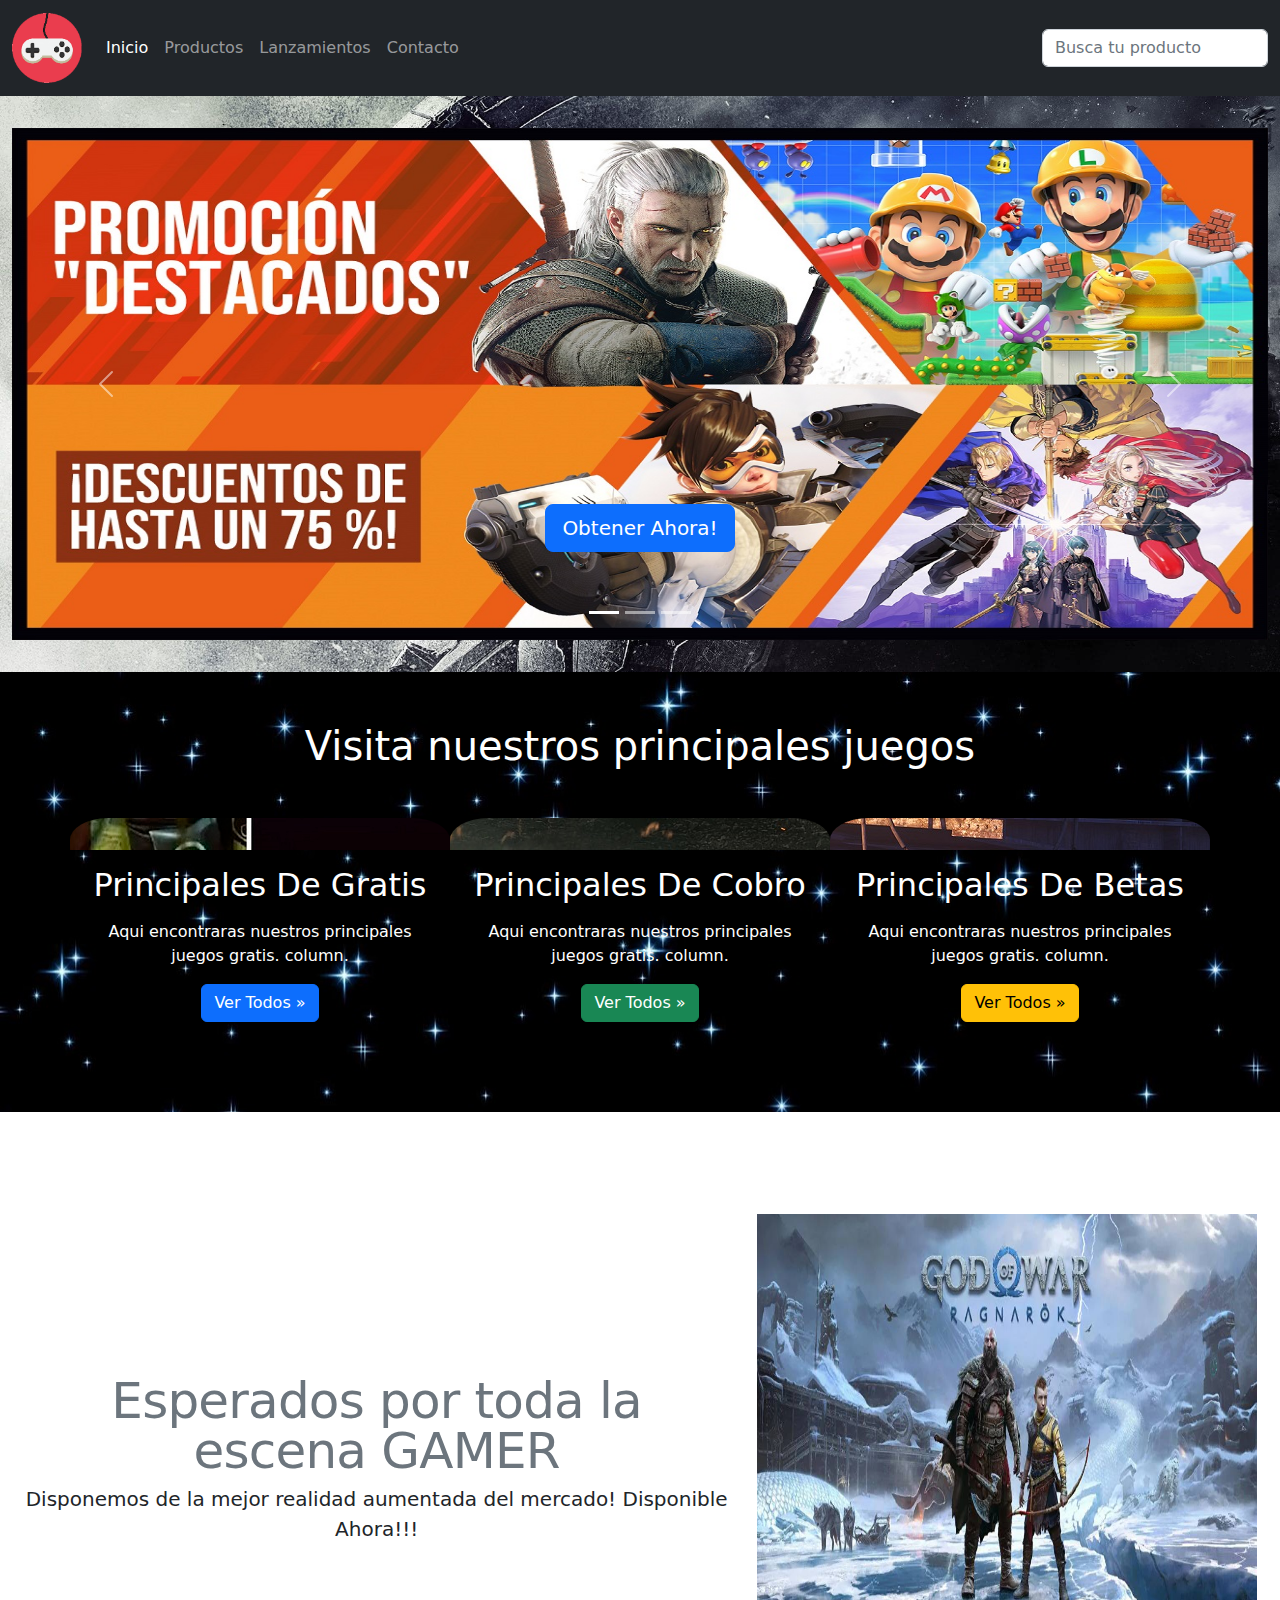
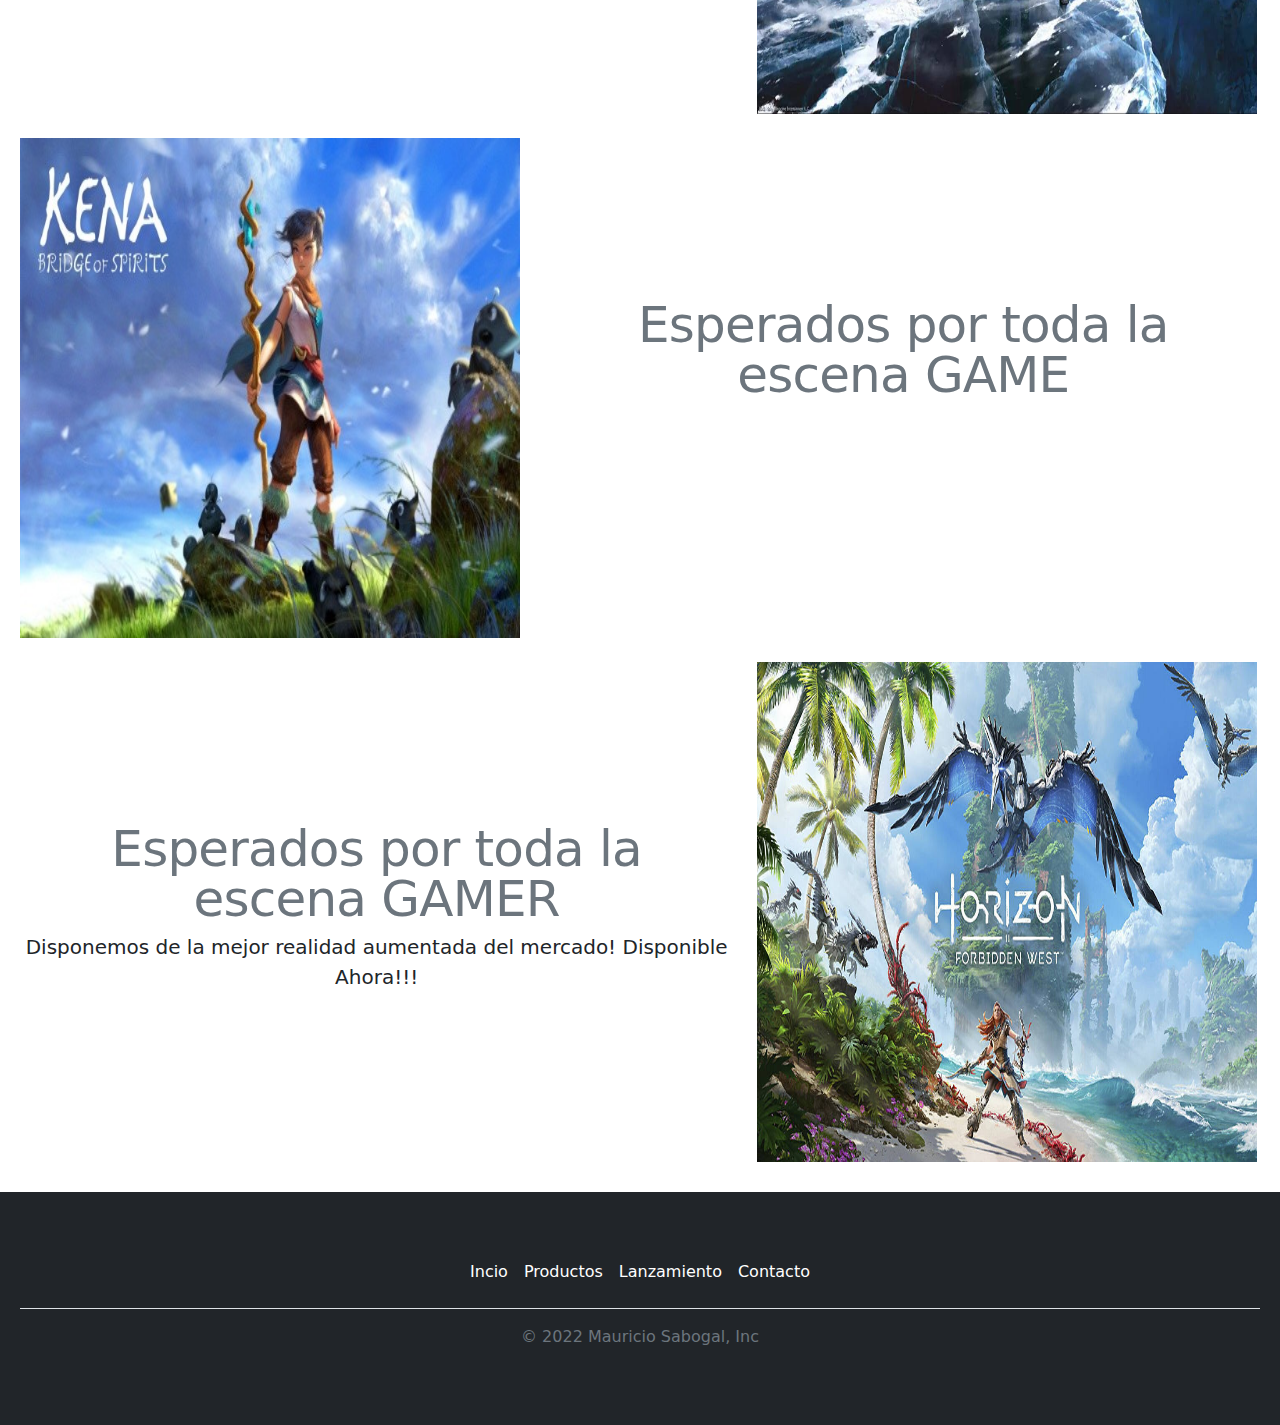
==== index.html @ 505d7e6a "Se agrega el proyecto" ====
<!doctype html>
<html lang="en">

<head>
  <meta charset="utf-8">
  <meta name="viewport" content="width=device-width, initial-scale=1">
  <title>Carrito de compras</title>
  <link href="css/bootstrap.min.css" rel="stylesheet">
  <link rel="stylesheet" href="css/styles.css">
  <link rel="icon" href="img/icono.png">
</head>

<body class="body1" data-bs-spy="scroll" data-bs-target=".navbar" data-bs-offset="50">
  <nav class="navbar navbar-expand-sm navbar-dark bg-dark " aria-label="Third navbar example">
    <div class="container-fluid">
      <a class="navbar-brand" href="#"><img src="img/icono.png" width="70px" height="70px" alt=""></a>
      <button class="navbar-toggler" type="button" data-bs-toggle="collapse" data-bs-target="#navbarsExample03"
        aria-controls="navbarsExample03" aria-expanded="false" aria-label="Toggle navigation">
        <span class="navbar-toggler-icon"></span>
      </button>

      <div class="collapse navbar-collapse text-center" id="navbarsExample03">
        <ul class="navbar-nav me-auto mb-2 mb-sm-0">
          <li class="nav-item">
            <a class="nav-link active" aria-current="page" href="#section1">Inicio</a>
          </li>
          <li class="nav-item">
            <a class="nav-link" href="#section2">Productos</a>
          </li>
          <li class="nav-item">
            <a class="nav-link" href="#section3">Lanzamientos</a>
          </li>
          <li class="nav-item">
            <a class="nav-link" href="contactenos.html">Contacto</a>
          </li>

        </ul>
        <form role="search">
          <input class="form-control" type="search" placeholder="Busca tu producto" aria-label="Search">
        </form>
      </div>
    </div>
  </nav>


  <div id="section1" class="container-fluid text-white Borde">

    <div id="myCarousel" class="carousel slide" data-bs-ride="carousel">
      <div class="carousel-indicators">
        <button type="button" data-bs-target="#myCarousel" data-bs-slide-to="0" class="active" aria-current="true"
          aria-label="Slide 1"></button>
        <button type="button" data-bs-target="#myCarousel" data-bs-slide-to="1" aria-label="Slide 2"></button>
        <button type="button" data-bs-target="#myCarousel" data-bs-slide-to="2" aria-label="Slide 3"></button>
      </div>
      <div class="carousel-inner">
        <div class="carousel-item active">
          <img src="img/juegos.jpg" alt="" class="d-block imagen1">

          <div class="container">
            <div class="carousel-caption">

              <p><a class="btn btn-lg btn-primary" href="productos.html">Obtener Ahora!</a></p>
            </div>
          </div>
        </div>
        <div class="carousel-item">
          <img src="img/juegos2.jpg" alt="" class="d-block imagen1">

          <div class="container">
            <div class="carousel-caption">
              <p><a class="btn btn-lg btn-success" href="productos.html">Obtener Ahora!</a></p>
            </div>
          </div>
        </div>
        <div class="carousel-item">
          <img src="img/juegos3.png" alt="" class="d-block imagen1">

          <div class="container">
            <div class="carousel-caption">
              <p><a class="btn btn-lg btn-danger" href="productos.html">Obtener Ahora!</a></p>
            </div>
          </div>
        </div>
      </div>
      <button class="carousel-control-prev" type="button" data-bs-target="#myCarousel" data-bs-slide="prev">
        <span class="carousel-control-prev-icon" aria-hidden="true"></span>
        <span class="visually-hidden">Previous</span>
      </button>
      <button class="carousel-control-next" type="button" data-bs-target="#myCarousel" data-bs-slide="next">
        <span class="carousel-control-next-icon" aria-hidden="true"></span>
        <span class="visually-hidden">Next</span>
      </button>
    </div>

  </div>

  <div id="section2" class="container-fluid fondoContainer" style="padding:50px 20px;">

    <div class="container marketing">

      <div class="row">
        <h1 class="text-white text-center mb-5">Visita nuestros principales juegos</h1>
        <div class="col-lg-4 imagen2">
          <h2 class="fw-normal mt-5 pb-2 text-white">Principales De Gratis</h2>
          <p class="text-white">Aqui encontraras nuestros principales juegos gratis.
            column.</p>
          <p><a class="btn btn-primary" href="productos.html">Ver Todos &raquo;</a></p>
        </div>
        <div class="col-lg-4 imagen3">
          <h2 class="fw-normal mt-5 pb-2 text-white">Principales De Cobro</h2>
          <p class="text-white">Aqui encontraras nuestros principales juegos gratis.
            column.</p>
          <p><a class="btn btn-success" href="productos.html">Ver Todos &raquo;</a></p>
        </div>
        <div class="col-lg-4 imagen4">
          <h2 class="fw-normal mt-5 pb-2 text-white">Principales De Betas</h2>
          <p class="text-white">Aqui encontraras nuestros principales juegos gratis.
            column.</p>
          <p><a class="btn btn-warning" href="productos.html">Ver Todos &raquo;</a></p>
        </div>
      </div><!-- /.row -->
    </div>
  </div>

  <div id="section3" class="container-fluid text-white" style="padding:30px 20px;">

    <h1 class="text-center pb-3">NUESTROS LANZAMIENTOS</h1>

    <div class="row featurette text-center">
      <div class="col-md-7">
        <h2 class="featurette-heading fw-normal lh-1 text-white">Nuevos lanzamientos<span
            class="text-muted text-white"><br> Esperados por toda la escena GAMER</span></h2>
        <p class="lead text-dark">Disponemos de la mejor realidad aumentada del mercado! Disponible Ahora!!!
        </p>
      </div>
      <div class="col-md-5">
        <img src="img/imagen9.png" alt="" class="d-block" width="500" height="500"><br>
      </div>
    </div>

    <div class="row featurette text-center">
      <div class="col-md-7 order-md-2">
        <h2 class="featurette-heading fw-normal lh-1">Nuevos lanzamientos<span class="text-muted"><br>Esperados por toda
            la escena GAME</span></h2>
        <p class="lead">Disponemos de la mejor realidad aumentada del mercado! Disponible Ahora!!!</p>
      </div>
      <div class="col-md-5 order-md-1">
        <img src="img/imagen10.jpg" alt="" class="d-block " width="500" height="500"><br>

      </div>
    </div>

    <div class="row featurette text-center">
      <div class="col-md-7">
        <h2 class="featurette-heading fw-normal lh-1 text-white">Nuevos lanzamientos<span
            class="text-muted text-white"><br>Esperados por toda la escena GAMER</span></h2>
        <p class="lead text-dark">Disponemos de la mejor realidad aumentada del mercado! Disponible Ahora!!!
        </p>
      </div>
      <div class="col-md-5">
        <img src="img/imagen11.jpg" alt="" class="d-block " width="500" height="500">
      </div>
    </div>
  </div>

  <div id="section4" class="container-fluid bg-dark text-white" style="padding:20px 20px;">
    <footer class="py-3 my-4">
      <ul class="nav justify-content-center border-bottom pb-3 mb-3">
        <li class="nav-item"><a href="#section1" class="nav-link px-2 text-white">Incio</a></li>
        <li class="nav-item"><a href="#section2" class="nav-link px-2 text-white">Productos</a></li>
        <li class="nav-item"><a href="#section3" class="nav-link px-2 text-white">Lanzamiento</a></li>
        <li class="nav-item"><a href="#section4" class="nav-link px-2 text-white">Contacto</a></li>
      </ul>
      <p class="text-center text-muted">&copy; 2022 Mauricio Sabogal, Inc</p>
    </footer>

  </div>
  <script src="js/bootstrap.bundle.min.js"></script>
</body>

</html>
---- css/styles.css ----
.body1 {
  color: #5a5a5a;
  background-image: url("../img/halo.jpg");
  background-attachment: fixed;
  background-repeat: no-repeat;
  background-size: cover;
}

.body2{
  color: #5a5a5a;
  background-image: url("../img/juegos9.jpg");
  background-attachment: fixed;
  background-repeat: no-repeat;
  background-size: cover;
}

.body3{
  color: #5a5a5a;
  background-image: url("../img/juegos14.jpg");
  background-attachment: fixed;
  background-repeat: no-repeat;
  background-size: cover;
}

.carousel {
  margin-bottom: 2rem;
  margin-top: 2rem;
}
.carousel-caption {
  bottom: 3rem;
  z-index: 10;
}

.carousel-item {
  height: 32rem;
}

.marketing .col-lg-4 {
  margin-bottom: 1.5rem;
  text-align: center;
}
.marketing .col-lg-4 p {
  margin-right: .75rem;
  margin-left: .75rem;
}

.featurette-divider {
  margin: 5rem 0; 
}

.featurette-heading {
  letter-spacing: -.05rem;
}

@media (min-width: 40em) {
  .carousel-caption p {
    margin-bottom: 1.25rem;
    font-size: 1.25rem;
    line-height: 1.4;
  }

  .featurette-heading {
    font-size: 50px;
  }
}

@media (min-width: 62em) {
  .featurette-heading {
    margin-top: 7rem;
  }
}

.borde{
  border-radius: 10%;
}

.imagen1{
  width: 100%;
height: 100%;
}

.fondoContainer{

  background-image: url("../img/juegos5.jpg");
}

.imagen2{
  background-image: url("../img/juegos4.jpg");
  background-position: center;
  background-attachment: fixed;
  background-repeat: no-repeat;
  border-radius: 10%;
  
}

.imagen3{
  background-image: url("../img/juegos6.jpg");
  background-position: center;
  background-attachment: fixed;
  background-repeat: no-repeat;
  border-radius: 10%;
}

.imagen4{
  background-image: url("../img/juegos7.jpg");
  background-position: center;
  background-attachment: fixed;
  background-repeat: no-repeat;
  border-radius: 10%;
}

.imagen5{
  background-image: url("../img/juegos6.jpg");
  background-position: center;
  background-attachment: fixed;
  background-repeat: no-repeat;
  border-radius: 10%;
}

.imagen6{
  background-image: url("../img/juegos8.jpg");
  background-position: center;
  background-attachment: fixed;
  background-repeat: no-repeat;
  border-radius: 10%;
}

.imagen7{
  background-image: url("../img/juegos9.jpg");
  background-position: center;
  background-attachment: fixed;
  background-repeat: no-repeat;
  border-radius: 10%;
}

.imagen8{
  background-image: url("../img/juegos10.jpg");
  background-position: center;
  background-attachment: fixed;
  background-repeat: no-repeat;
  border-radius: 10%;
}

.imagen9{
  background-image: url("../img/juegos11.jpg");
  background-position: center;
  background-attachment: fixed;
  background-repeat: no-repeat;
  border-radius: 10%;
}

.imagen10{
  background-image: url("../img/juegos12.jpg");
  background-position: center;
  background-attachment: fixed;
  background-repeat: no-repeat;
  border-radius: 10%;
}

.imagen11{
  background-image: url("../img/juegos10.jpg");
  background-position: center;
  background-attachment: fixed;
  background-repeat: no-repeat;
  border-radius: 10%;
}

.imagen12{
  background-image: url("../img/juegos2.jpg");
  background-position: center;
  background-attachment: fixed;
  background-repeat: no-repeat;
  border-radius: 10%;
}

.imagen13{
  background-image: url("../img/juegos10.jpg");
  background-position: center;
  background-attachment: fixed;
  background-repeat: no-repeat;
  border-radius: 10%;
}
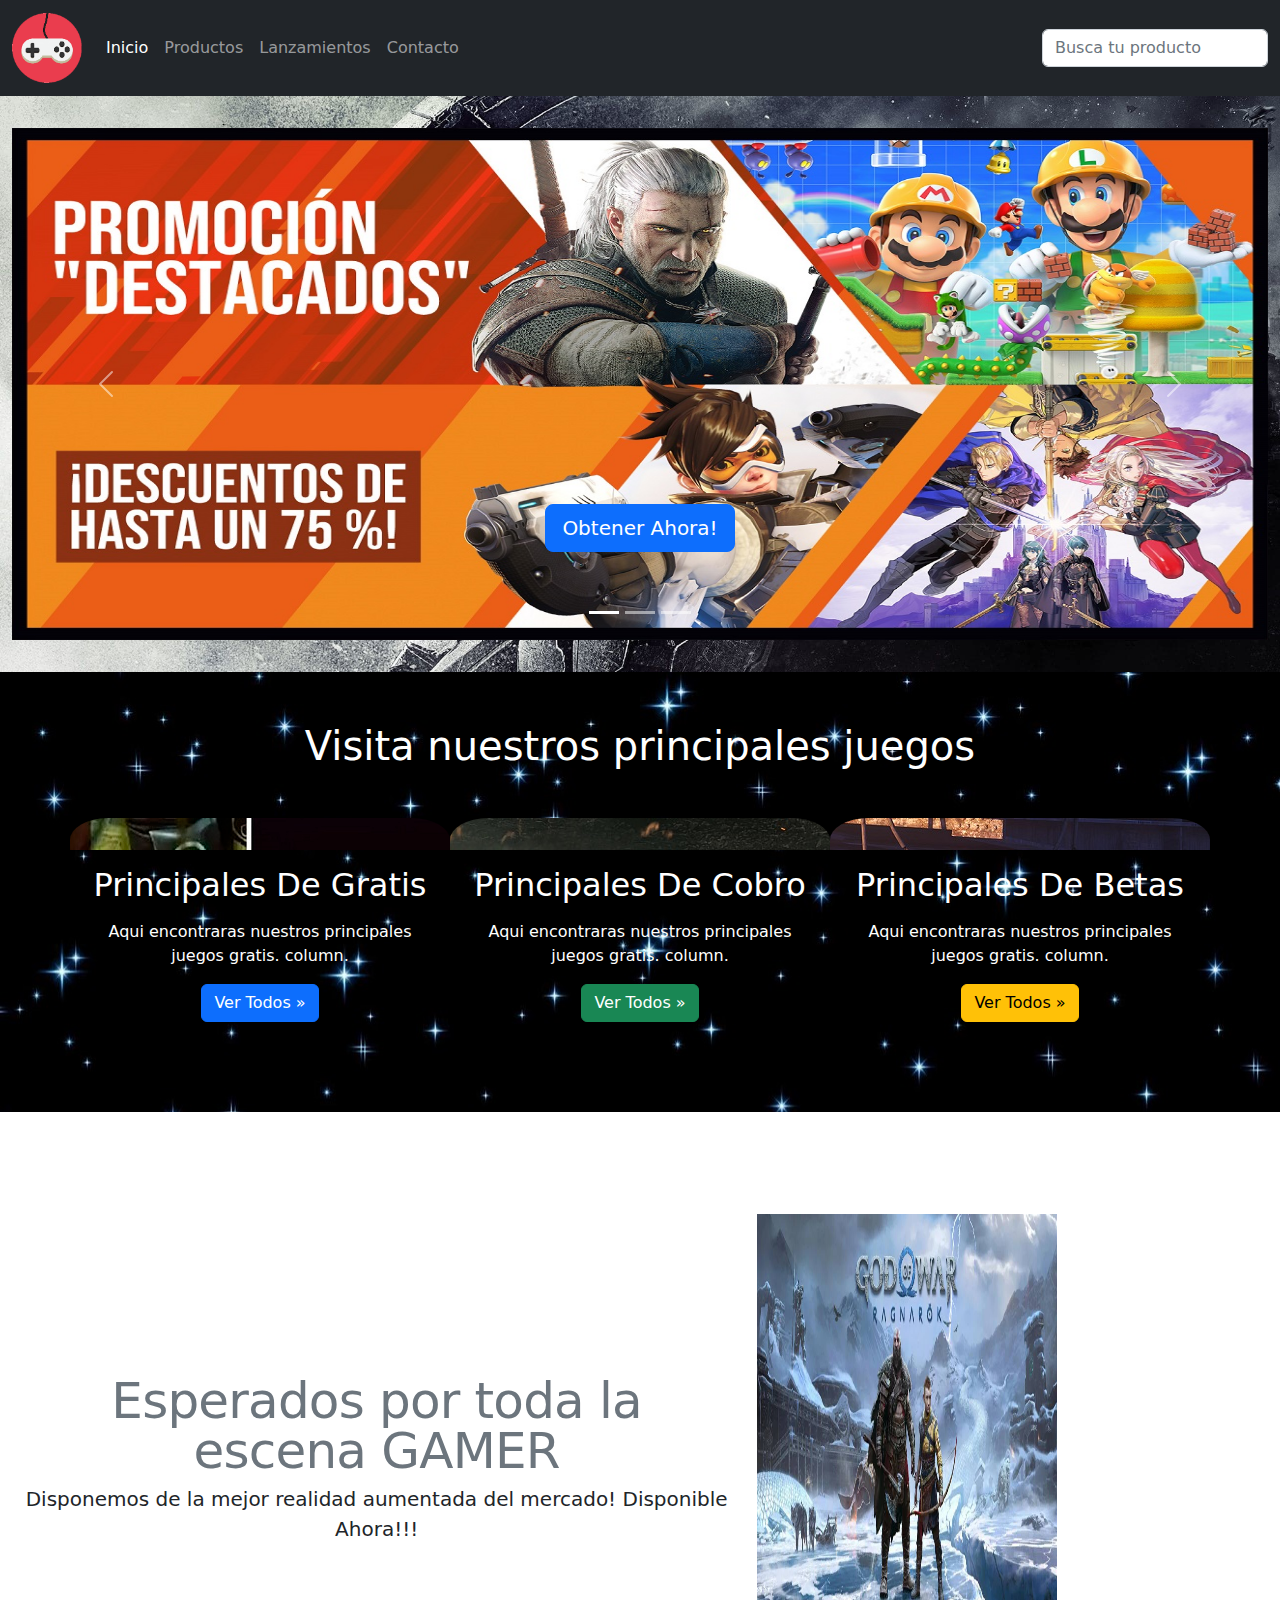
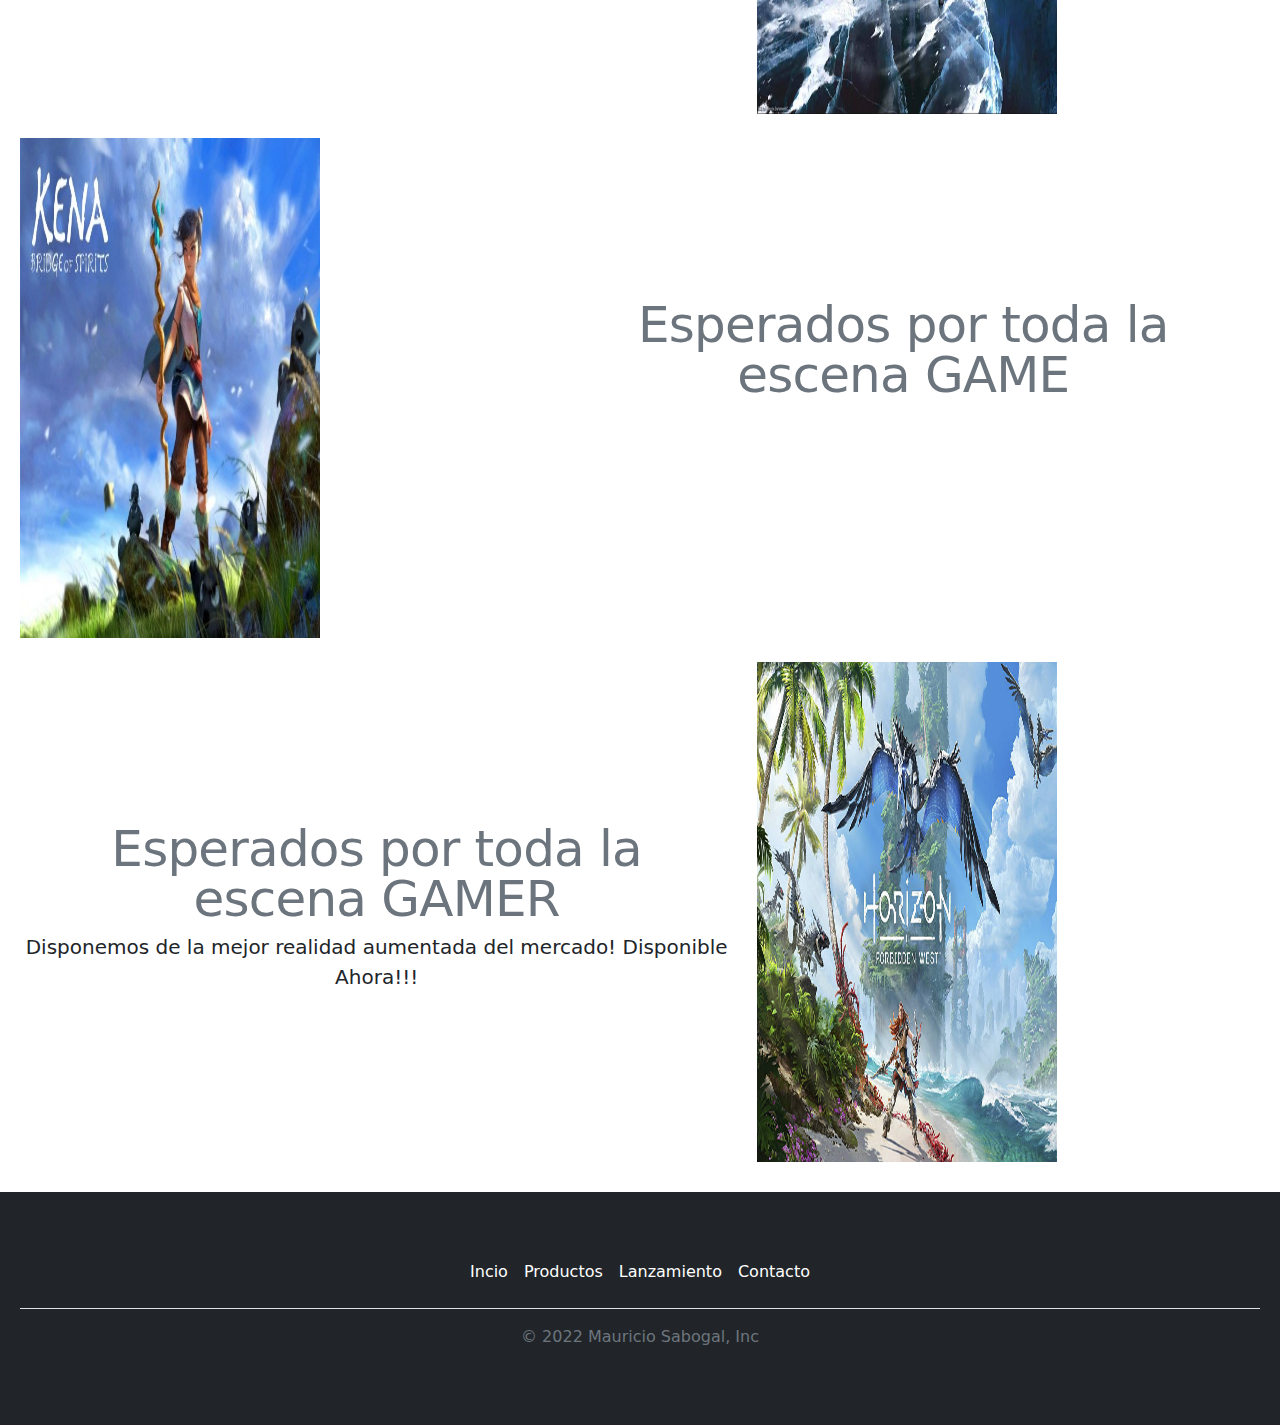
==== commit 69a1c231: "Update index.html" ====
--- a/index.html
+++ b/index.html
@@ -134,7 +134,7 @@
         </p>
       </div>
       <div class="col-md-5">
-        <img src="img/imagen9.png" alt="" class="d-block" width="500" height="500"><br>
+        <img src="img/imagen9.png" alt="" class="d-block" width="300" height="500"><br>
       </div>
     </div>
 
@@ -145,7 +145,7 @@
         <p class="lead">Disponemos de la mejor realidad aumentada del mercado! Disponible Ahora!!!</p>
       </div>
       <div class="col-md-5 order-md-1">
-        <img src="img/imagen10.jpg" alt="" class="d-block " width="500" height="500"><br>
+        <img src="img/imagen10.jpg" alt="" class="d-block " width="300" height="500"><br>
 
       </div>
     </div>
@@ -158,7 +158,7 @@
         </p>
       </div>
       <div class="col-md-5">
-        <img src="img/imagen11.jpg" alt="" class="d-block " width="500" height="500">
+        <img src="img/imagen11.jpg" alt="" class="d-block " width="300" height="500">
       </div>
     </div>
   </div>
@@ -178,4 +178,4 @@
   <script src="js/bootstrap.bundle.min.js"></script>
 </body>
 
-</html>+</html>
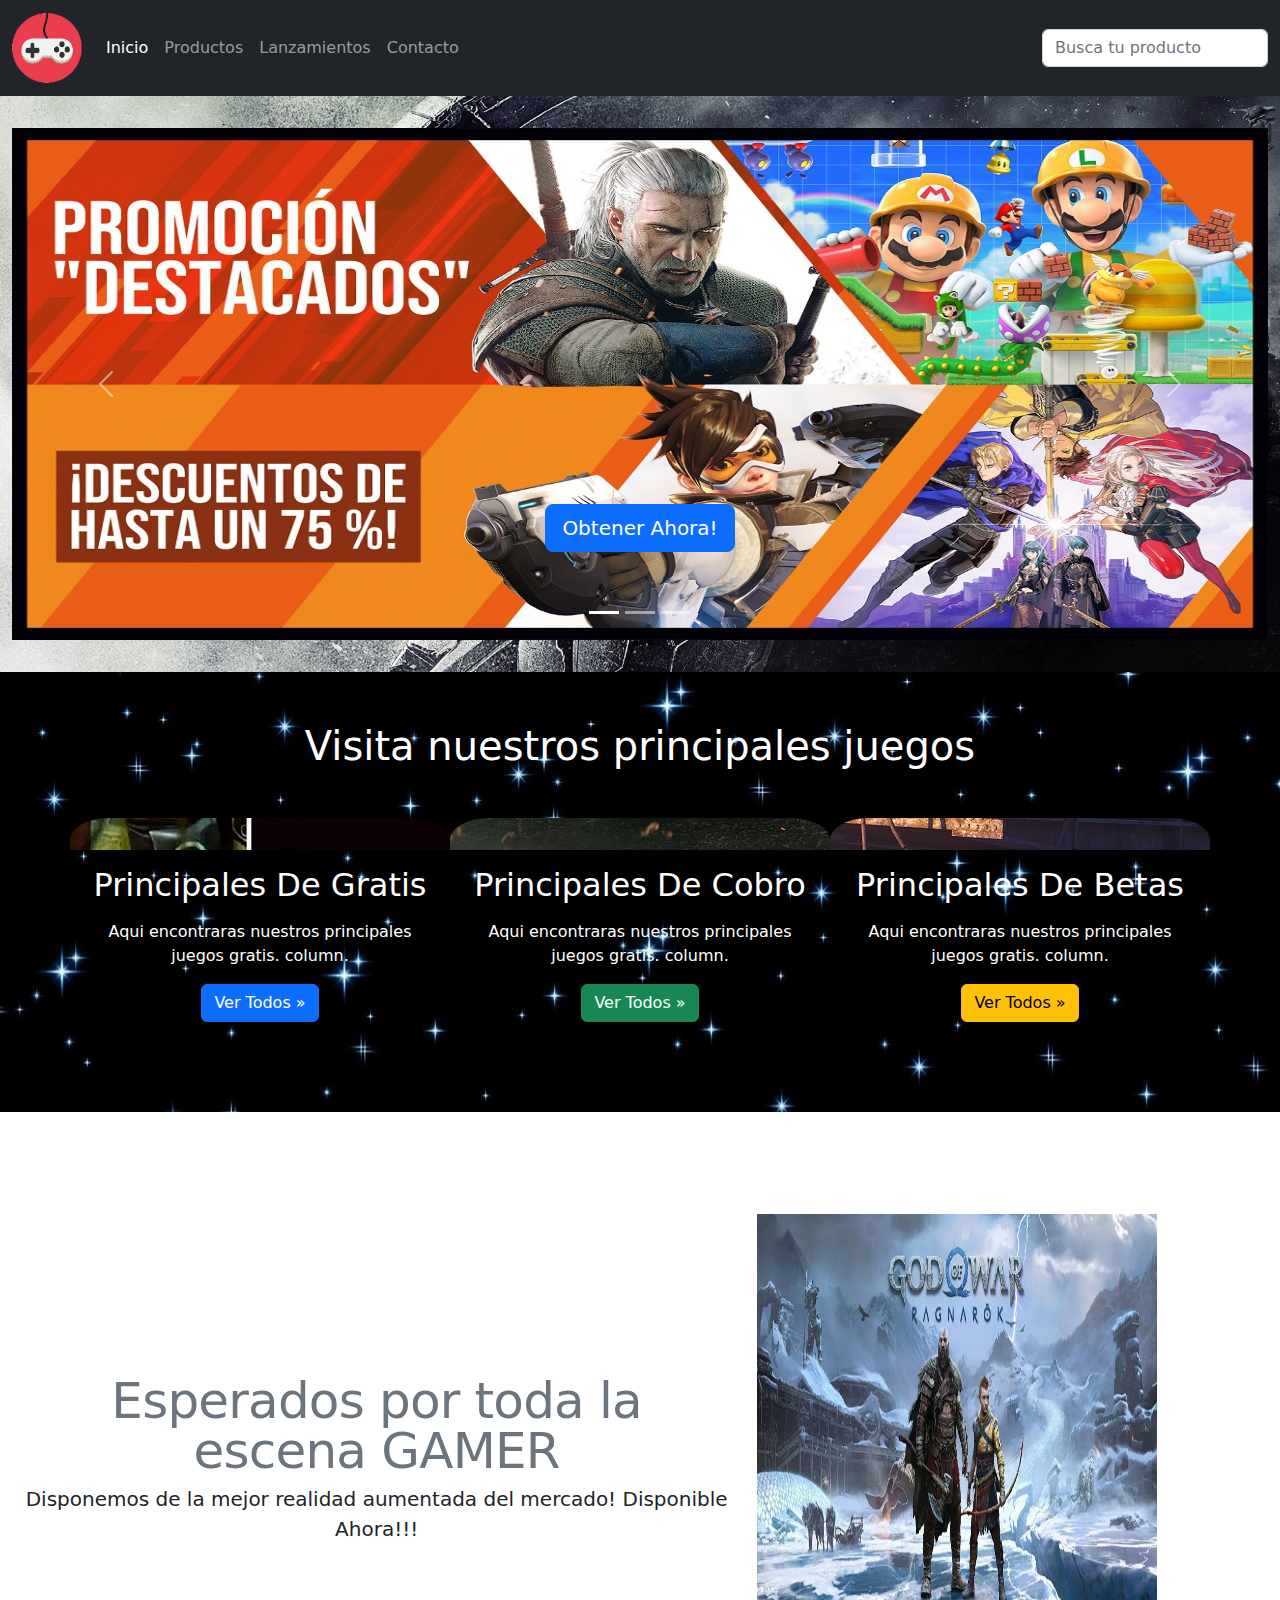
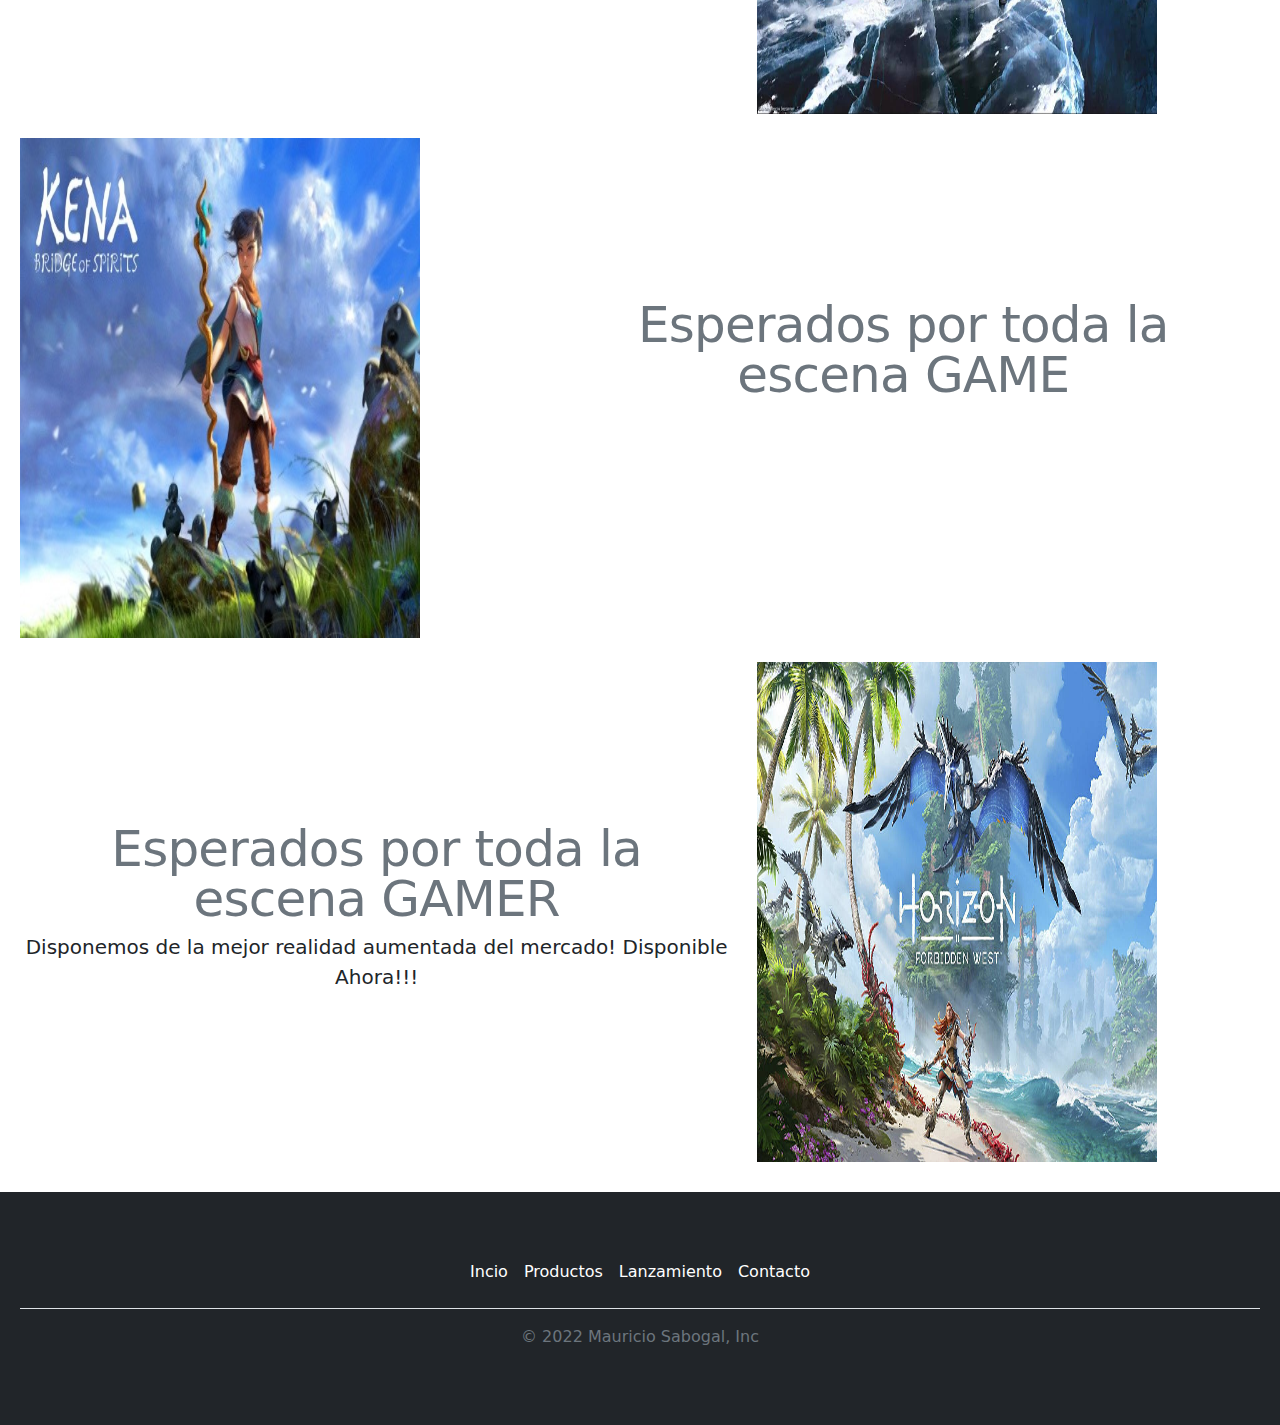
==== commit 8fb9eba1: "Update index.html" ====
--- a/index.html
+++ b/index.html
@@ -134,7 +134,7 @@
         </p>
       </div>
       <div class="col-md-5">
-        <img src="img/imagen9.png" alt="" class="d-block" width="300" height="500"><br>
+        <img src="img/imagen9.png" alt="" class="d-block" width="400" height="500"><br>
       </div>
     </div>
 
@@ -145,7 +145,7 @@
         <p class="lead">Disponemos de la mejor realidad aumentada del mercado! Disponible Ahora!!!</p>
       </div>
       <div class="col-md-5 order-md-1">
-        <img src="img/imagen10.jpg" alt="" class="d-block " width="300" height="500"><br>
+        <img src="img/imagen10.jpg" alt="" class="d-block " width="400" height="500"><br>
 
       </div>
     </div>
@@ -158,7 +158,7 @@
         </p>
       </div>
       <div class="col-md-5">
-        <img src="img/imagen11.jpg" alt="" class="d-block " width="300" height="500">
+        <img src="img/imagen11.jpg" alt="" class="d-block " width="400" height="500">
       </div>
     </div>
   </div>
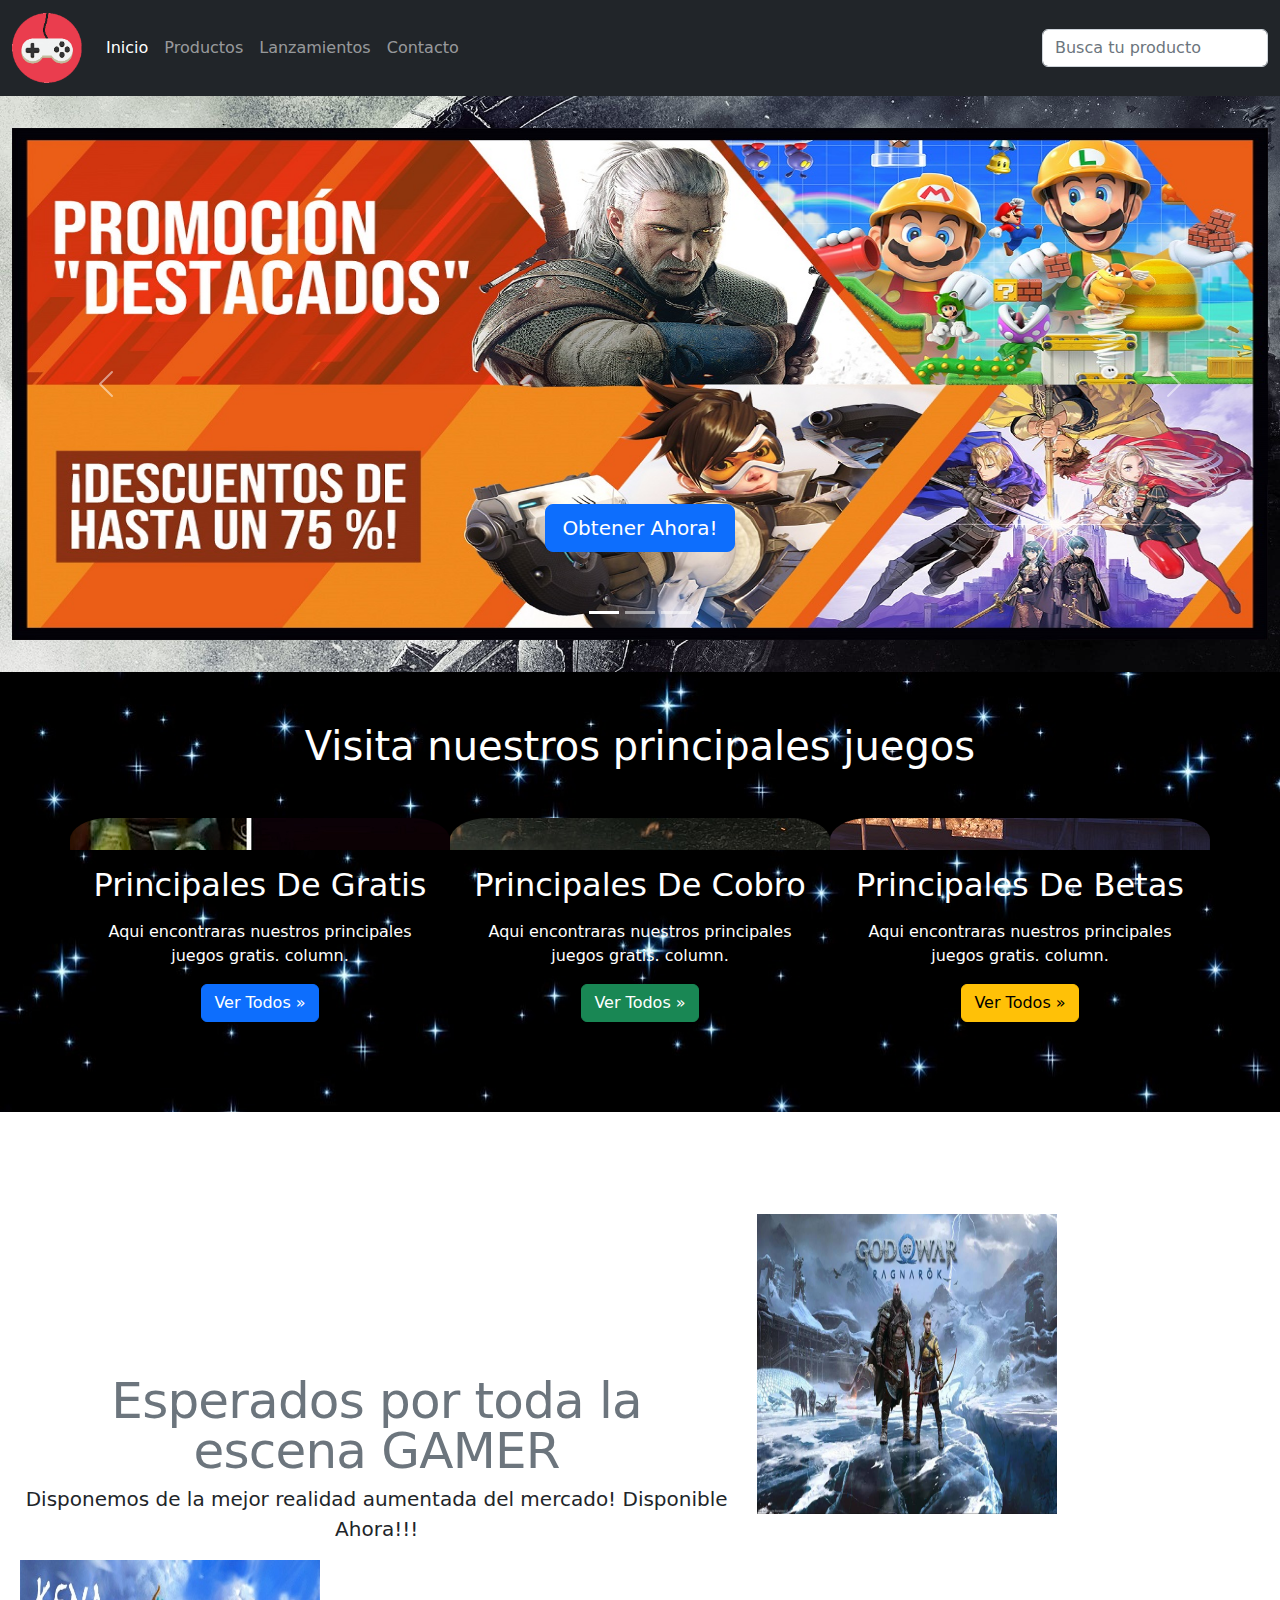
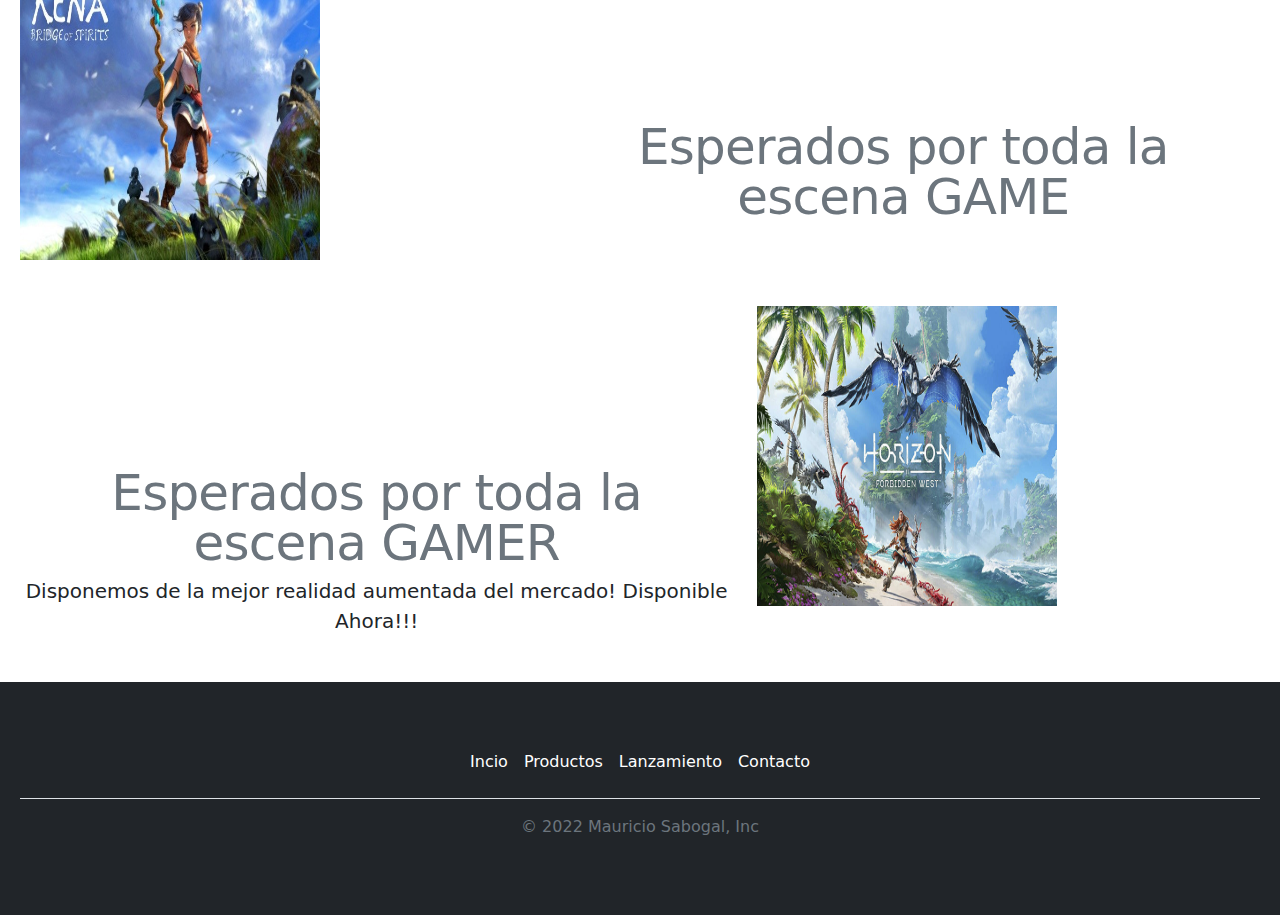
==== commit 86b1cc25: "Update index.html" ====
--- a/index.html
+++ b/index.html
@@ -134,7 +134,7 @@
         </p>
       </div>
       <div class="col-md-5">
-        <img src="img/imagen9.png" alt="" class="d-block" width="400" height="500"><br>
+        <img src="img/imagen9.png" alt="" class="d-block" width="300" height="300"><br>
       </div>
     </div>
 
@@ -145,7 +145,7 @@
         <p class="lead">Disponemos de la mejor realidad aumentada del mercado! Disponible Ahora!!!</p>
       </div>
       <div class="col-md-5 order-md-1">
-        <img src="img/imagen10.jpg" alt="" class="d-block " width="400" height="500"><br>
+        <img src="img/imagen10.jpg" alt="" class="d-block " width="300" height="300"><br>
 
       </div>
     </div>
@@ -158,7 +158,7 @@
         </p>
       </div>
       <div class="col-md-5">
-        <img src="img/imagen11.jpg" alt="" class="d-block " width="400" height="500">
+        <img src="img/imagen11.jpg" alt="" class="d-block " width="300" height="300">
       </div>
     </div>
   </div>
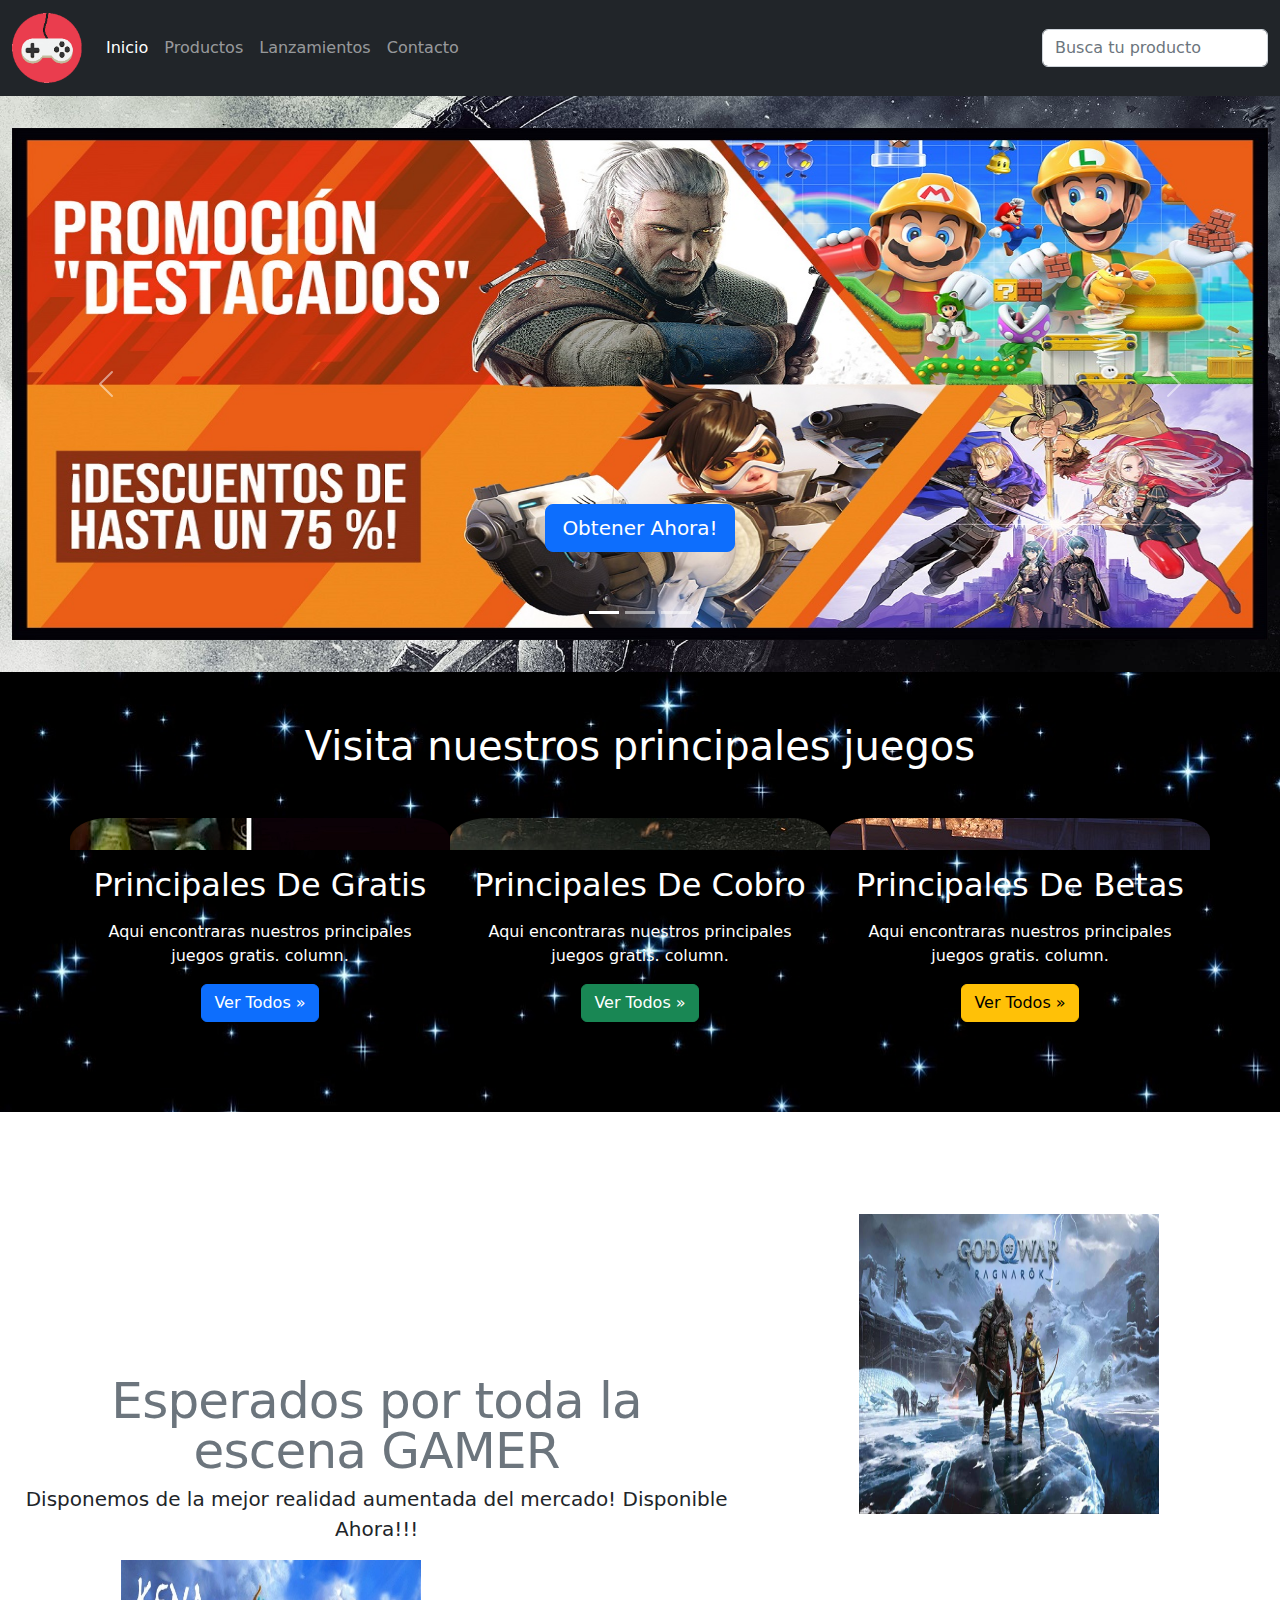
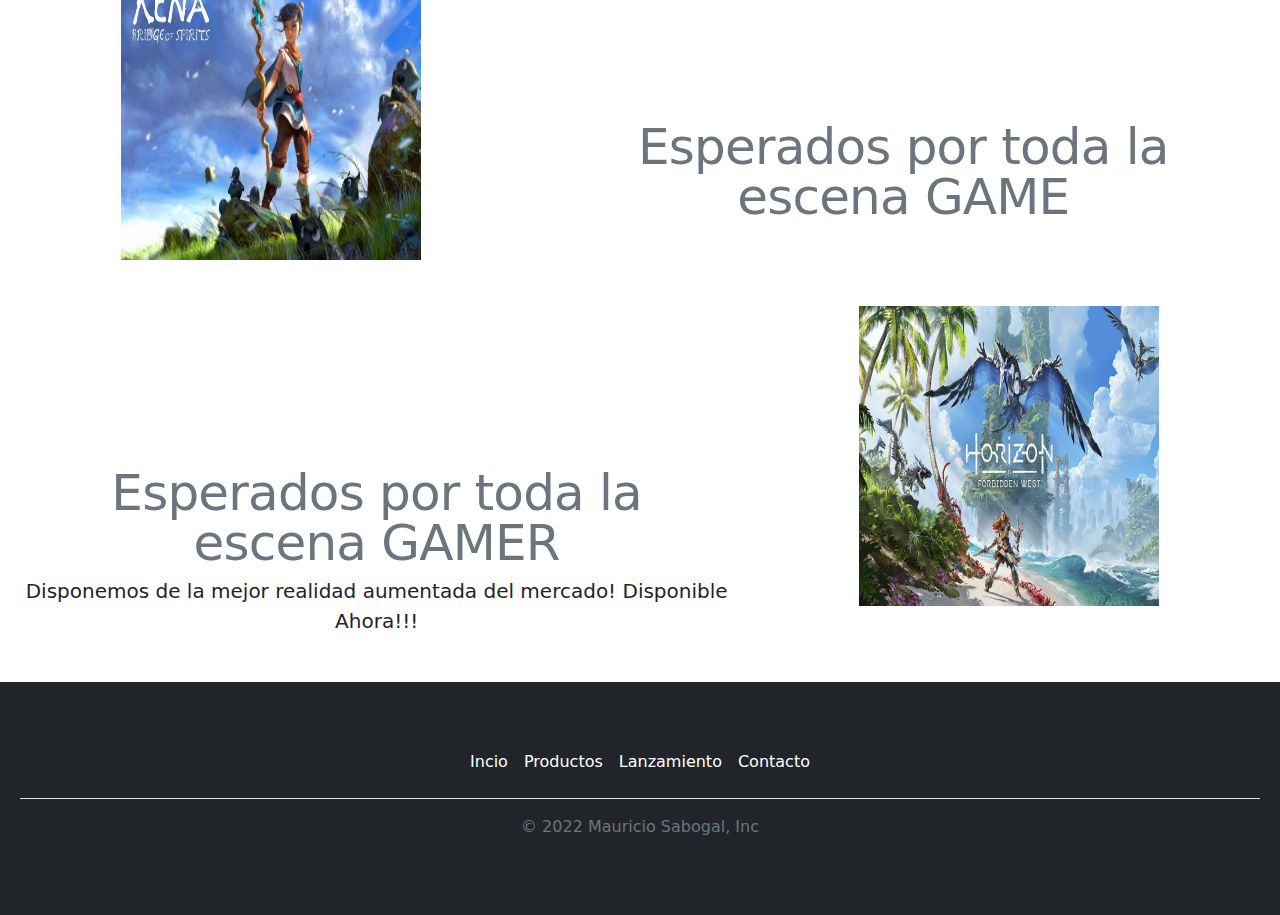
==== commit 4c1ab028: "Update index.html" ====
--- a/index.html
+++ b/index.html
@@ -134,7 +134,7 @@
         </p>
       </div>
       <div class="col-md-5">
-        <img src="img/imagen9.png" alt="" class="d-block" width="300" height="300"><br>
+        <img src="img/imagen9.png" alt="" class="" width="300" height="300"><br>
       </div>
     </div>
 
@@ -145,7 +145,7 @@
         <p class="lead">Disponemos de la mejor realidad aumentada del mercado! Disponible Ahora!!!</p>
       </div>
       <div class="col-md-5 order-md-1">
-        <img src="img/imagen10.jpg" alt="" class="d-block " width="300" height="300"><br>
+        <img src="img/imagen10.jpg" alt="" class="" width="300" height="300"><br>
 
       </div>
     </div>
@@ -158,7 +158,7 @@
         </p>
       </div>
       <div class="col-md-5">
-        <img src="img/imagen11.jpg" alt="" class="d-block " width="300" height="300">
+        <img src="img/imagen11.jpg" alt="" class="" width="300" height="300">
       </div>
     </div>
   </div>
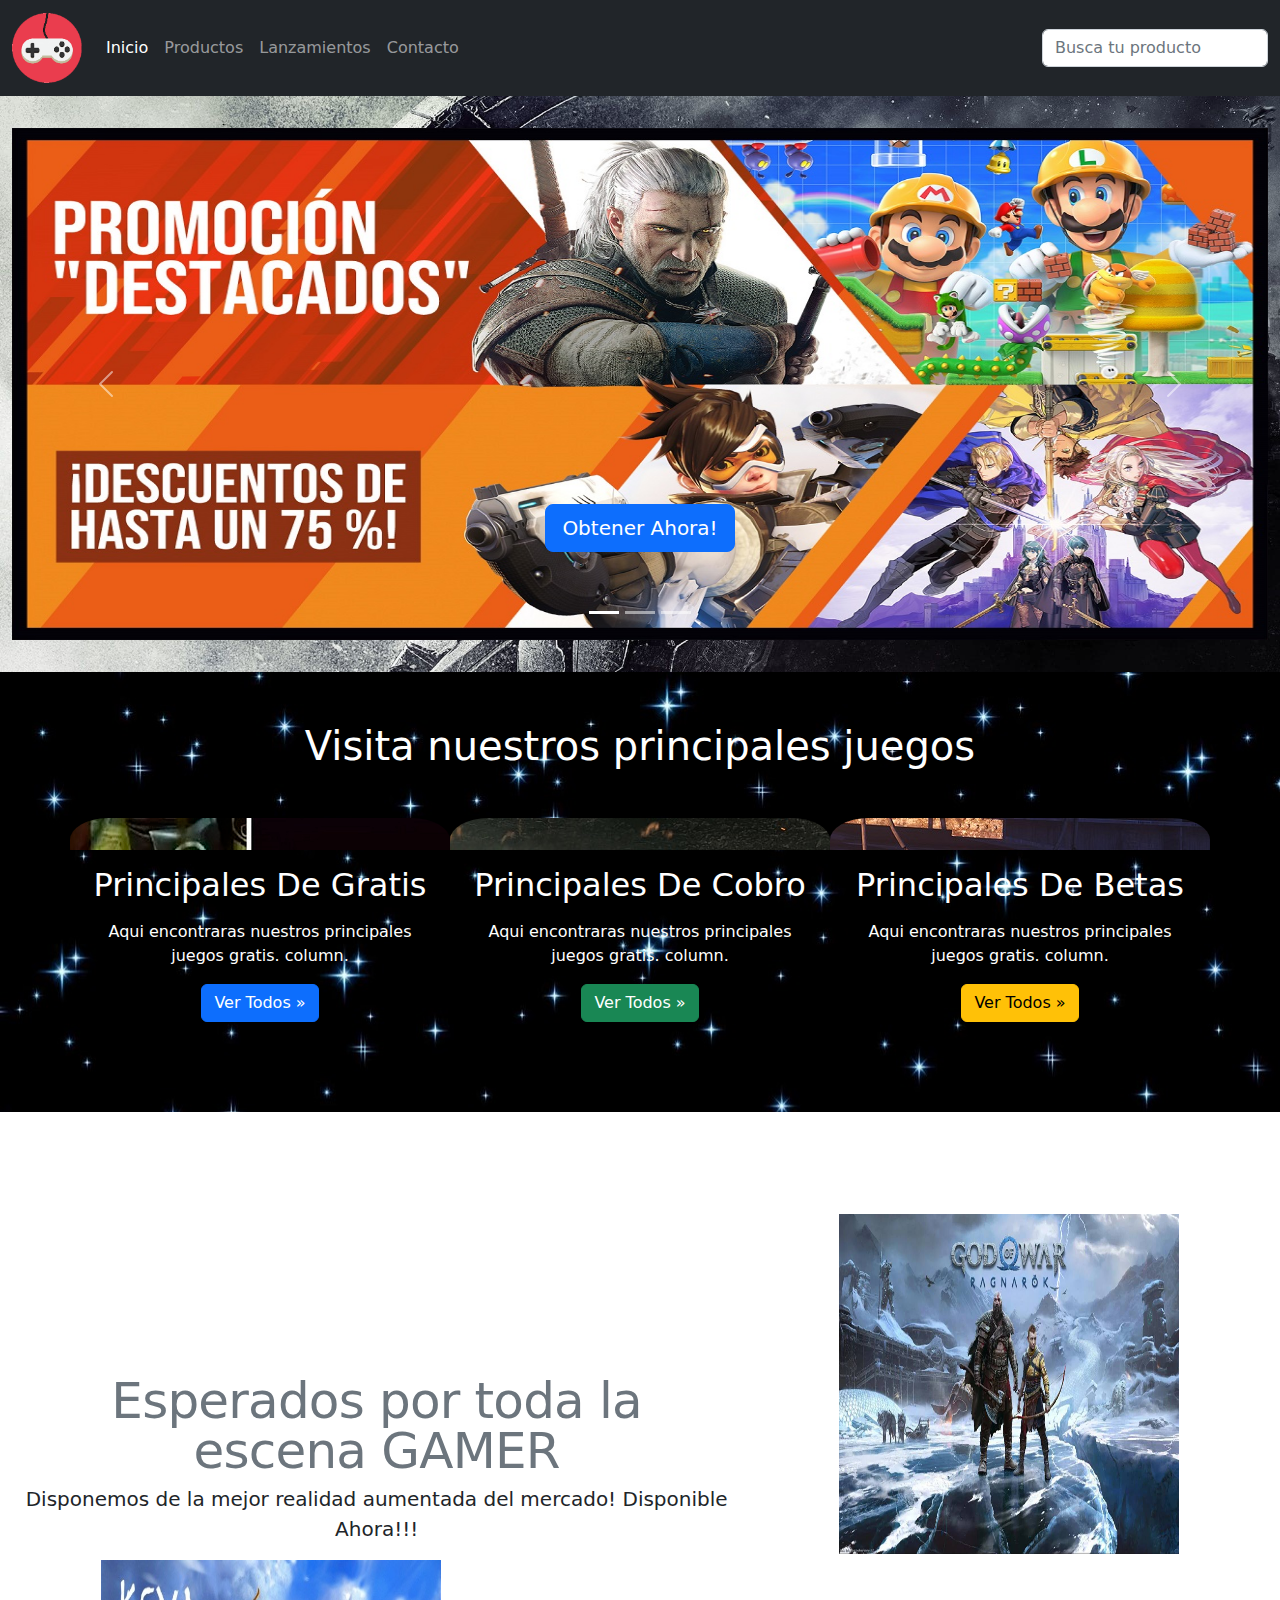
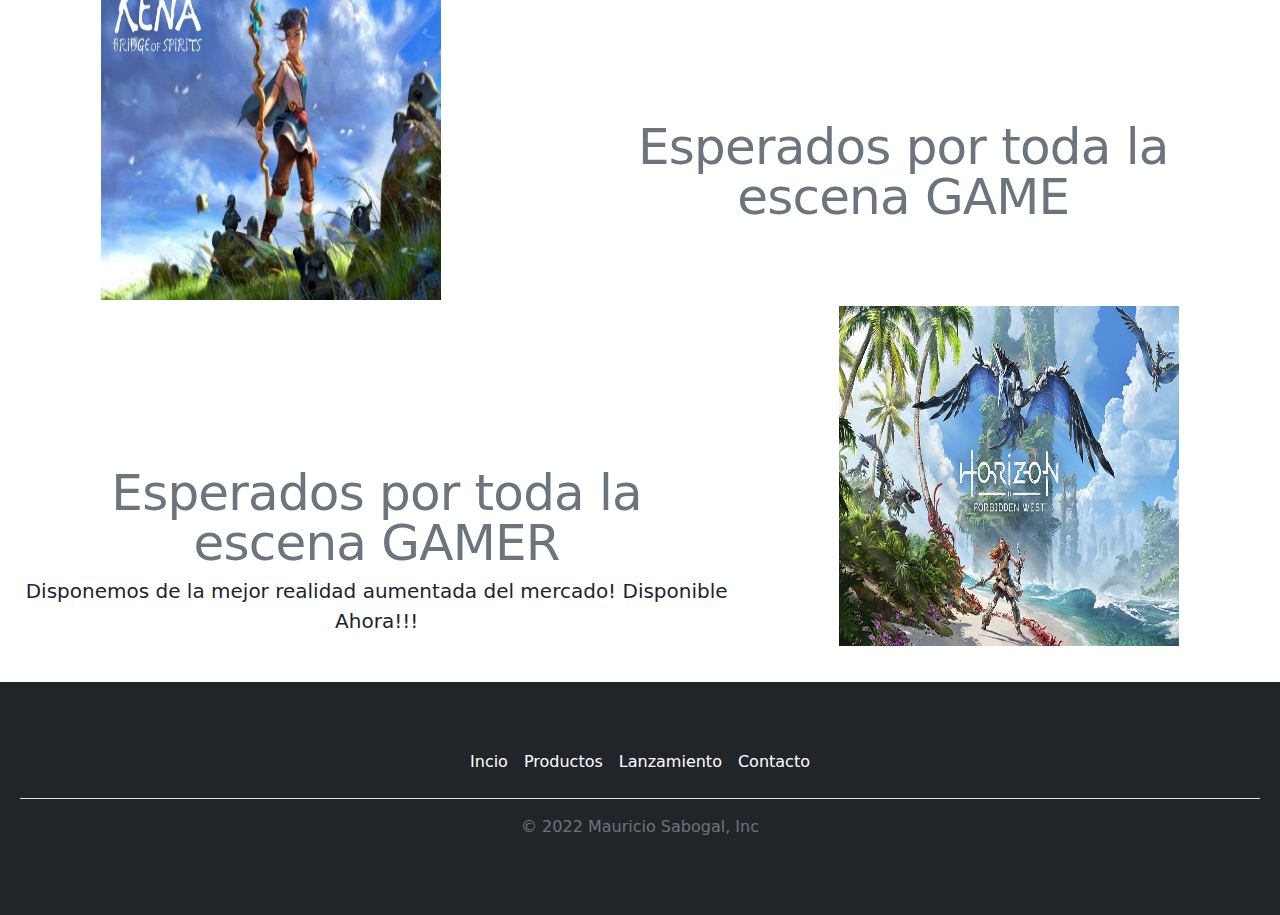
==== commit a578ebee: "Update index.html" ====
--- a/index.html
+++ b/index.html
@@ -134,7 +134,7 @@
         </p>
       </div>
       <div class="col-md-5">
-        <img src="img/imagen9.png" alt="" class="" width="300" height="300"><br>
+        <img src="img/imagen9.png" alt="" class="" width="340" height="340"><br>
       </div>
     </div>
 
@@ -145,7 +145,7 @@
         <p class="lead">Disponemos de la mejor realidad aumentada del mercado! Disponible Ahora!!!</p>
       </div>
       <div class="col-md-5 order-md-1">
-        <img src="img/imagen10.jpg" alt="" class="" width="300" height="300"><br>
+        <img src="img/imagen10.jpg" alt="" class="" width="340" height="340"><br>
 
       </div>
     </div>
@@ -158,7 +158,7 @@
         </p>
       </div>
       <div class="col-md-5">
-        <img src="img/imagen11.jpg" alt="" class="" width="300" height="300">
+        <img src="img/imagen11.jpg" alt="" class="" width="340" height="340">
       </div>
     </div>
   </div>
